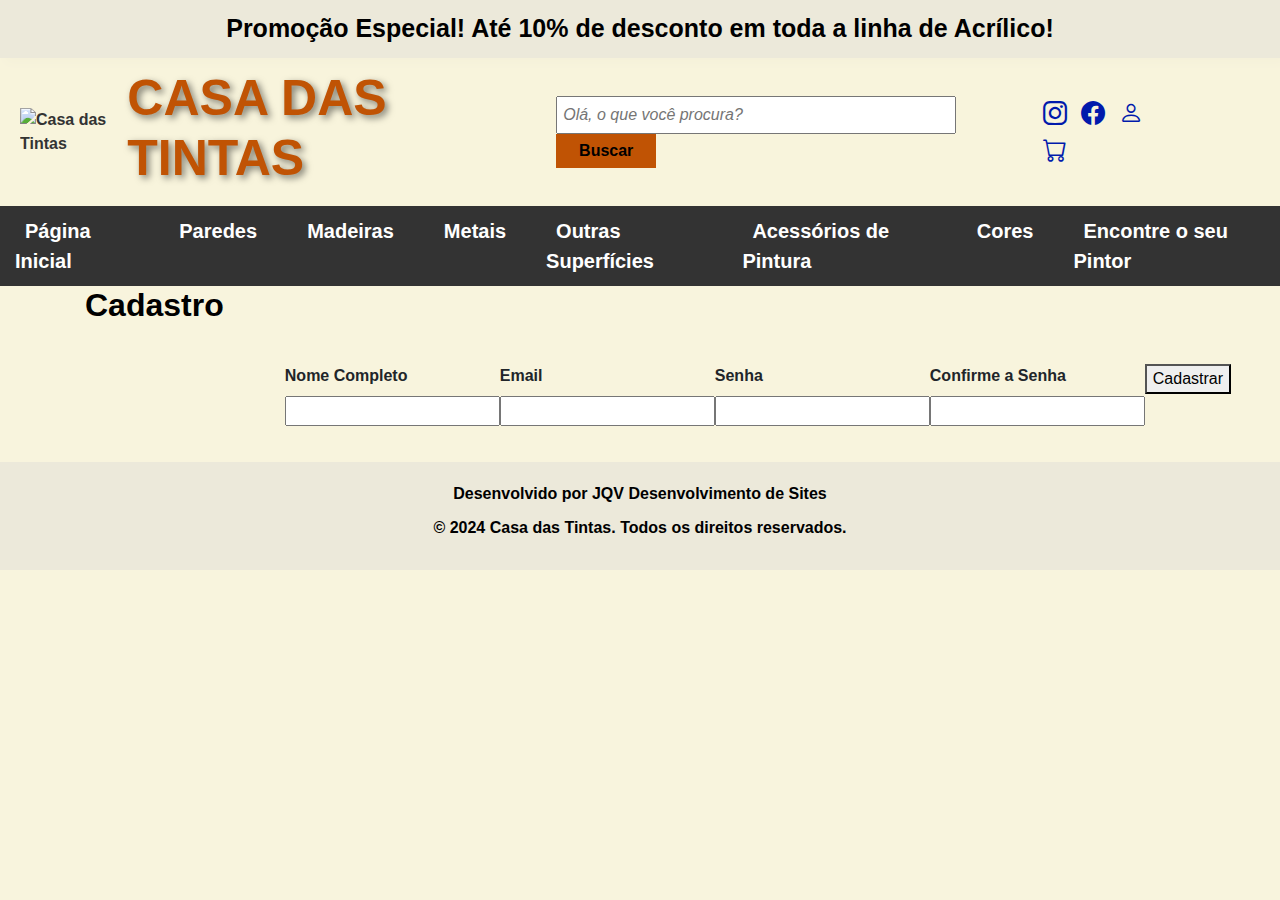
==== cadastro.html @ a18d8a37 "Create cadastro.html" ====
<!DOCTYPE html>
<html lang="pt-BR">
<head>
    <!-- Desenvolvedor: Vanessa Severgnini -->
    <meta charset="utf-8">
    <meta name="viewport" content="width=device-width, initial-scale=1">
    <title>Cadastro - Casa das Tintas</title>
    <link rel="icon" href="imagens/logo.png">
    <link rel="stylesheet" href="https://cdn.jsdelivr.net/npm/bootstrap-icons@1.10.5/font/bootstrap-icons.css">
    <link rel="stylesheet" href="https://stackpath.bootstrapcdn.com/bootstrap/4.5.2/css/bootstrap.min.css">
    <link rel="stylesheet" href="https://maxcdn.bootstrapcdn.com/bootstrap/4.5.2/css/bootstrap.min.css">

    <link rel="stylesheet" href="style.css">
</head>
<body>
    <div class="promo-container">
        <p>Promoção Especial! Até 10% de desconto em toda a linha de Acrílico!</p>
    </div>
    <header class="header">
        <div class="logo-container">
            <img src="imagens/logo.png" alt="Casa das Tintas" class="logo">
            <h1>Casa das Tintas</h1>
        </div>
        <div class="search-container">
            <input type="text" placeholder="Olá, o que você procura?">
            <button>Buscar</button>
        </div>
        <div class="icons-container">
            <a href="https://www.instagram.com/neytintas_/" class="icon" data-tooltip="Instagram"><i class="bi bi-instagram"></i></a>
            <a href="https://www.facebook.com/neytintas/" class="icon" data-tooltip="Facebook"><i class="bi bi-facebook"></i></a>
            <a href="cadastro.html" class="icon" data-tooltip="Minha Conta"><i class="bi bi-person"></i></a>
            <a href="telaCarrinho.html" class="icon" data-tooltip="Carrinho"><i class="bi bi-cart"></i></a>
        </div>
    </header>
    <nav class="main-menu">
        <ul>
            <li><a href="index.html">Página Inicial</a></li>
            <li><a href="#">Paredes</a></li>
            <li><a href="#">Madeiras</a></li>
            <li><a href="#">Metais</a></li>
            <li><a href="#">Outras Superfícies</a></li>
            <li><a href="#">Acessórios de Pintura</a></li>
            <li><a href="https://loja.suvinil.com.br/leque-digital">Cores</a></li>
            <li><a href="#">Encontre o seu Pintor</a></li>
        </ul>
    </nav>

    <div class="container">
        <h2>Cadastro</h2>
        <form class="cadastro-form">
            <div class="form-group">
                <label for="nome">Nome Completo</label>
                <input type="text" id="nome" required>
            </div>
            <div class="form-group">
                <label for="email">Email</label>
                <input type="email" id="email" required>
            </div>
            <div class="form-group">
                <label for="senha">Senha</label>
                <input type="password" id="senha" required>
            </div>
            <div class="form-group">
                <label for="confirmaSenha">Confirme a Senha</label>
                <input type="password" id="confirmaSenha" required>
            </div>
            <button type="submit" class="btnCadastro">Cadastrar</button>
        </form>
    </div>

    <footer class="developer-info">
        <p>Desenvolvido por <strong>JQV Desenvolvimento de Sites</strong></p>
        <p>© 2024 Casa das Tintas. Todos os direitos reservados.</p>
    </footer>
</body>
</html>
---- style.css ----
body {
    margin: 0;
    padding: 0;
    box-sizing: border-box;
    font-weight: bold;
    background-color:rgba(248, 244, 220, 0.973);
    font-family: Arial, Helvetica, sans-serif;
}
h2, p, a{
    margin: 0;
    padding: 0;
    box-sizing: border-box;
    font-weight: bold;
    color:black;
}

@import url('https://fonts.googleapis.com/css2?family=Roboto:wght@700&display=swap');

h1 {
    font-weight: bold;
    font-size: 50px;
    color: rgb(192, 83, 4);
    font-family: 'Roboto', sans-serif;
    text-shadow: 3px 3px 7px rgba(0, 0, 0, 0.5);
    text-transform: uppercase;
}

.promo-container {
    background-color:rgba(235, 232, 218, 0.973);
    padding: 10px;
    font-size: 25px;
    font-family: Verdana, Geneva, Tahoma, sans-serif;
    text-align: center;
    color:rgb(192, 83, 4);
    box-shadow:5px 5px 10px rgba(0, 0, 0, 0.5);
     
}

/* Header */
.header {
    background-color: rgba(248, 244, 220, 0.973);
    color:#333;
    display: flex;
    align-items: center;
    justify-content: space-between;
    padding: 10px 20px;
   
}

.logo-container {
    display: flex;
    align-items: center;
}

.logo-container .logo {
    width: 100px;
    height: auto;
    margin-right: 12px;
}

.search-container input {
    padding: 5px;
    width: 400px;
    font-style: italic;
}

.search-container button {
    padding: 5px;
    background-color: rgb(192, 83, 4);
    border: none;
    cursor: pointer;
    font-weight: bold;
    width: 100px;
}

.icons-container{
    margin-right: 80px;
    position: relative;
}

.icons-container a {
    margin: 0 5px;
    color:#011aac;
    text-decoration: none;
    font-size: 24px;
    position: relative;
}

.icons-container a::after{
    content: attr(data-tooltip);
    position:absolute;
    bottom: 100%;
    left: 50%;
    transform: translateX(-50%);
    background-color: rgb(192, 83, 4);
    color: #333;
    padding: 5px;
    border-radius: 3px;
    white-space: nowrap;
    opacity: 0;
    visibility: hidden;
    transition: opacity 0.3s, visibility 0.3s;
    font-size: 12px;
}

.icons-container a:hover::after,
.icons-container a:focus::after {
    opacity: 1;
    visibility: visible;
}

.icons-container i {
    vertical-align: middle;
}

.icons-container img {
    width: 24px;
    height: auto;
}

.main-menu {
    background-color: #333;
    padding: 10px 0;
}

.main-menu ul {
    list-style: none;
    display: flex;
    justify-content: center;
    margin: 0;
    padding: 0;
}

.main-menu ul li {
    margin: 0 15px;
}

.main-menu ul li a {
    color: white;
    text-decoration: none;
    font-size: 20px;
    padding: 5px 10px;
}

.main-menu ul li a:hover {
    background-color: rgb(192, 83, 4);
    border-radius: 3px;
}

/* Carrossel */
.carousel-inner img {
    width: 50%;
    height: 750px; 
    
}
.carousel-item{
    width: 40%;
    height: 750px;
    margin-left: 10%;
    margin-right: 10%;
}
.carousel-item_active{
    width: 40%;
    height: 750px;
    margin-left: 40%;
    margin-right: 10%;
}

.carousel-prev, .carousel-next {
    position: absolute;
    top: 50%;
    transform: translateY(-50%);
    background-color:rgb(252, 249, 233);
    color: rgb(192, 83, 4);
    border: none;
    padding: 10px;
    cursor: pointer;
    z-index: 10;
    box-shadow:5px 5px 2px rgba(136, 136, 136, 0.5);
}

.carousel-prev {
    left: 10px;
}

.carousel-next {
    right: 10px;
}
.imgBanner {
    display: flex;
    justify-content: center; 
    margin: 20px 0; 
}

.imgBanner a {
    display: inline-block; 
    margin: 0 10px; 
}

.imgBanner img {
    width: 700px; 
    height: 500px; 
    object-fit: cover; 
    border-radius: 5px; 
}


.produtos-container {
    margin: 20px auto;
    max-width: 1200px; 
    text-align: center;
}

.produto {
    border: 1px solid #ddd; 
    border-radius: 5px;
    background: #f9f9f9; 
    padding: 15px;
    width: 300px; 
    margin: 10px; 
    box-shadow: 0 2px 5px rgba(0, 0, 0, 0.1);
    transition: transform 0.2s; 
    text-align: center; 
}
.imgprod {
    width: 100%; 
    height: 200px; 
    object-fit: cover; 
    border-radius: 5px; 
}

.produtos {
    display: flex; 
    justify-content: center; 
    flex-wrap: wrap; 
}

.produto:hover {
    transform: scale(1.05); 
}
.btnDetalhe{
    width: auto;
    padding: 5px;
    border-color:rgb(192, 83, 4) ;
    color:rgb(192, 83, 4);
    font-size: 20px;
}

input[type="button"] {
    margin: 10px;
    padding: 5px;
}

.fotoproduto {
    flex: 1; /* Permite que a imagem ocupe o espaço necessário */
    text-align: left;
}

.imgproduto {
    width: 100%; /* Define a largura da imagem como 100% do container */
    max-width: 300px; /* Limita a largura máxima da imagem */
    margin-top: 20px;
}

form {
    display: flex;
    align-items: flex-start; /* Alinha a imagem e as informações no topo */
    margin: 20px;
    margin-left: 18%;
    margin-top: 40px;
}

.informacoes {
    flex: 2; /* Permite que as informações ocupem mais espaço */
    margin-left: 20px; /* Espaçamento entre imagem e informações */
    text-align: left;
}

.cor {
    margin-top: 20px;
}

.infoProduto {
    margin-top: 20px;
}

.beneficios {
    margin: 10px 0 5px;
    background-color: rgb(221, 224, 228);
    padding: 10px;
    width: 40%;
}

.tamanho {
    margin-top: 20px;
}

#botaobranco {
    background-color: aliceblue;
    color: black;
    width: 100px;
    padding: 5px;
}

#botaopreto {
    background-color: black;
    color: aliceblue;
    width: 100px;
    padding: 5px;
}

#botaovermelho {
    background-color: red;
    color: aliceblue;
    width: 100px;
    padding: 5px;
}

#botaotm {
    width: 100px;
    padding: 5px;
}

#botaoComprar {
    background-color: rgb(192, 83, 4);
    color: black;
    font-weight: bold;
    font-size: 20px;
    width: 300px;
    border-radius: 5px;
    border: none;
}
#botaoComprar:hover{
    background-color: rgb(167, 72, 4);;
}

.developer-info {
    background-color: rgba(235, 232, 218, 0.973);
    padding: 20px;
    text-align: center;
}

.developer-info p {
    margin-bottom: 10px;
}

.developer-info a {
    color: black;
    text-decoration: none;
}

.developer-info a:hover {
    text-decoration: underline;
}
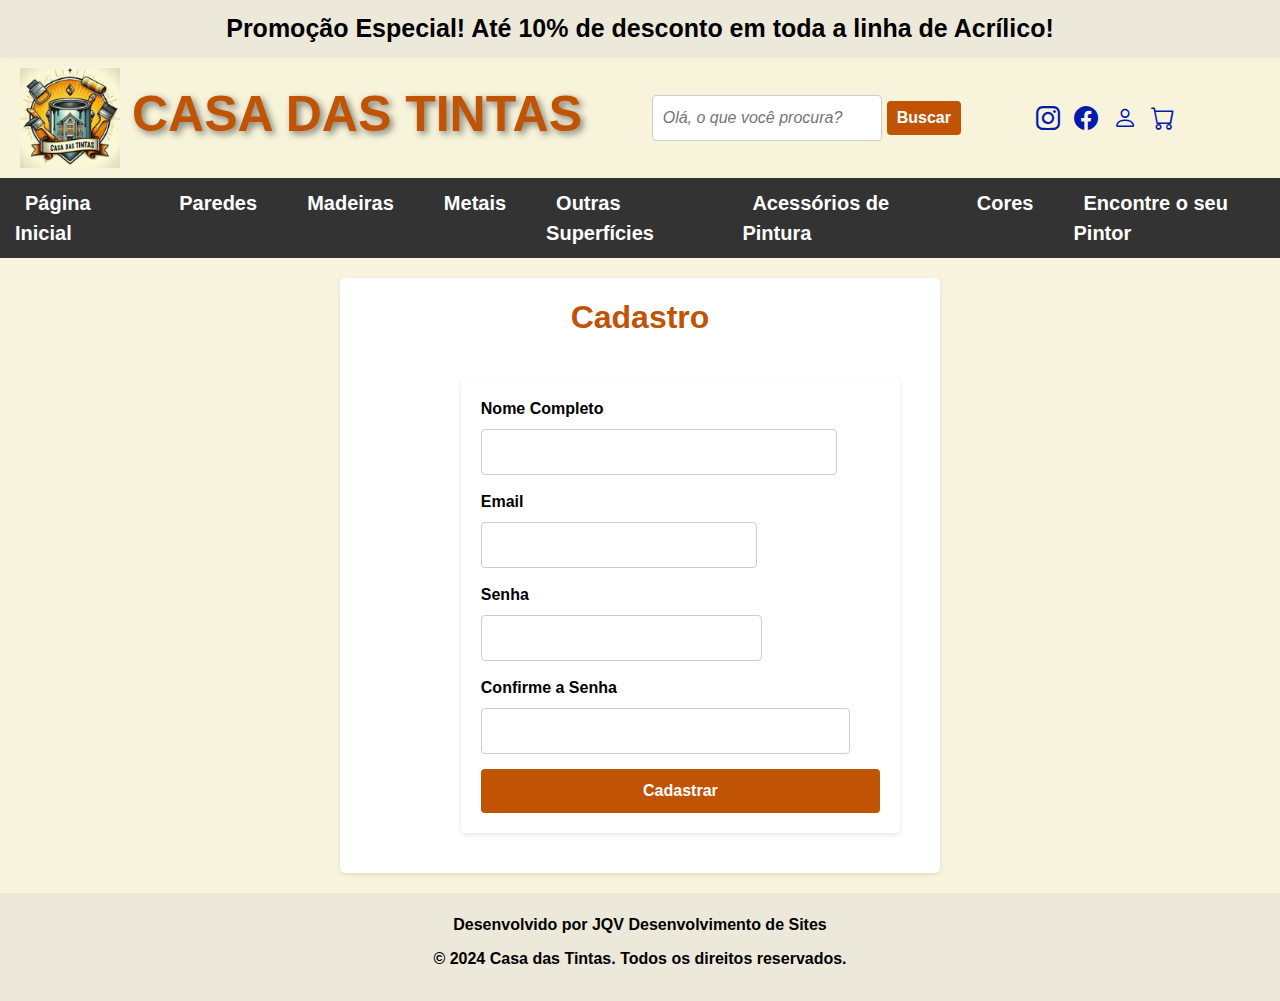
==== commit 060f5bcc: "Update cadastro.html" ====
--- a/cadastro.html
+++ b/cadastro.html
@@ -5,7 +5,7 @@
     <meta charset="utf-8">
     <meta name="viewport" content="width=device-width, initial-scale=1">
     <title>Cadastro - Casa das Tintas</title>
-    <link rel="icon" href="imagens/logo.png">
+    <link rel="icon" href="logo.png">
     <link rel="stylesheet" href="https://cdn.jsdelivr.net/npm/bootstrap-icons@1.10.5/font/bootstrap-icons.css">
     <link rel="stylesheet" href="https://stackpath.bootstrapcdn.com/bootstrap/4.5.2/css/bootstrap.min.css">
     <link rel="stylesheet" href="https://maxcdn.bootstrapcdn.com/bootstrap/4.5.2/css/bootstrap.min.css">
@@ -18,7 +18,7 @@
     </div>
     <header class="header">
         <div class="logo-container">
-            <img src="imagens/logo.png" alt="Casa das Tintas" class="logo">
+            <img src="logo.png" alt="Casa das Tintas" class="logo">
             <h1>Casa das Tintas</h1>
         </div>
         <div class="search-container">
--- a/style.css
+++ b/style.css
@@ -35,6 +35,82 @@
     box-shadow:5px 5px 10px rgba(0, 0, 0, 0.5);
      
 }
+.cartCompra {
+    margin: 20px auto;
+    max-width: 800px;
+    padding: 20px;
+    background-color: #fff;
+    border-radius: 5px;
+    box-shadow: 0 2px 5px rgba(0, 0, 0, 0.1);
+}
+
+.cartItem {
+    display: flex;
+    align-items: center;
+    margin-bottom: 20px;
+}
+
+.cartItem img {
+    width: 100px; /* Ajuste o tamanho da imagem */
+    height: auto;
+    margin-right: 20px;
+}
+
+.itemDetalhe {
+    flex: 1;
+}
+
+.price {
+    display: block;
+    margin-top: 5px;
+    color: rgb(192, 83, 4);
+}
+
+.total {
+    font-size: 24px;
+    margin-top: 20px;
+    color: rgb(192, 83, 4);
+}
+
+.final {
+    margin-top: 20px;
+    background-color: rgb(192, 83, 4);
+    color: white;
+    border: none;
+    padding: 10px 20px;
+    font-size: 18px;
+    cursor: pointer;
+    border-radius: 5px;
+}
+
+.final:hover {
+    background-color: rgb(167, 72, 4);
+}
+.cadastro-form {
+    background-color: #fff;
+    padding: 20px;
+    border-radius: 5px;
+    box-shadow: 0 2px 5px rgba(0, 0, 0, 0.1);
+}
+
+.cadastro-form .form-group {
+    margin-bottom: 15px;
+}
+
+.cadastro-form label {
+    font-weight: bold;
+}
+
+.btn-success {
+    background-color: rgb(192, 83, 4);
+    border: none;
+}
+
+.btn-success:hover {
+    background-color: rgb(167, 72, 4);
+}
+
+
 
 /* Header */
 .header {
@@ -58,19 +134,28 @@
     margin-right: 12px;
 }
 
+.search-container {
+    display: flex; 
+    align-items: center; 
+}
+
 .search-container input {
     padding: 5px;
-    width: 400px;
+    width: 700px;
     font-style: italic;
+    border: 1px solid #ccc; 
+    border-radius: 4px; 
+    margin-right: 5px; 
 }
 
 .search-container button {
-    padding: 5px;
+    padding: 5px 10px;
     background-color: rgb(192, 83, 4);
     border: none;
     cursor: pointer;
     font-weight: bold;
-    width: 100px;
+    color: white; 
+    border-radius: 4px; 
 }
 
 .icons-container{
@@ -352,3 +437,61 @@
 .developer-info a:hover {
     text-decoration: underline;
 }
+.container {
+    margin: 20px auto;
+    max-width: 600px; /* Limita a largura do formulário */
+    padding: 20px;
+    background-color: #fff;
+    border-radius: 5px;
+    box-shadow: 0 2px 5px rgba(0, 0, 0, 0.1);
+}
+
+.cadastro-form {
+    display: flex;
+    flex-direction: column; /* Alinha os campos em uma coluna */
+}
+
+.form-group {
+    margin-bottom: 15px;
+}
+
+label {
+    font-weight: bold;
+    color: black;
+}
+
+input[type="text"],
+input[type="email"],
+input[type="password"] {
+    width: 100%;
+    padding: 10px;
+    border: 1px solid #ccc;
+    border-radius: 4px;
+}
+
+input[type="text"]:focus,
+input[type="email"]:focus,
+input[type="password"]:focus {
+    border-color: rgb(192, 83, 4);
+}
+
+.btnCadastro {
+    width: 100%;
+    padding: 10px;
+    background-color: rgb(192, 83, 4);
+    color: white;
+    border: none;
+    border-radius: 4px;
+    cursor: pointer;
+    font-weight: bold;
+}
+
+.btn:hover {
+    background-color: rgb(167, 72, 4);
+}
+
+h2 {
+    text-align: center;
+    color: rgb(192, 83, 4);
+    margin-bottom: 20px;
+}
